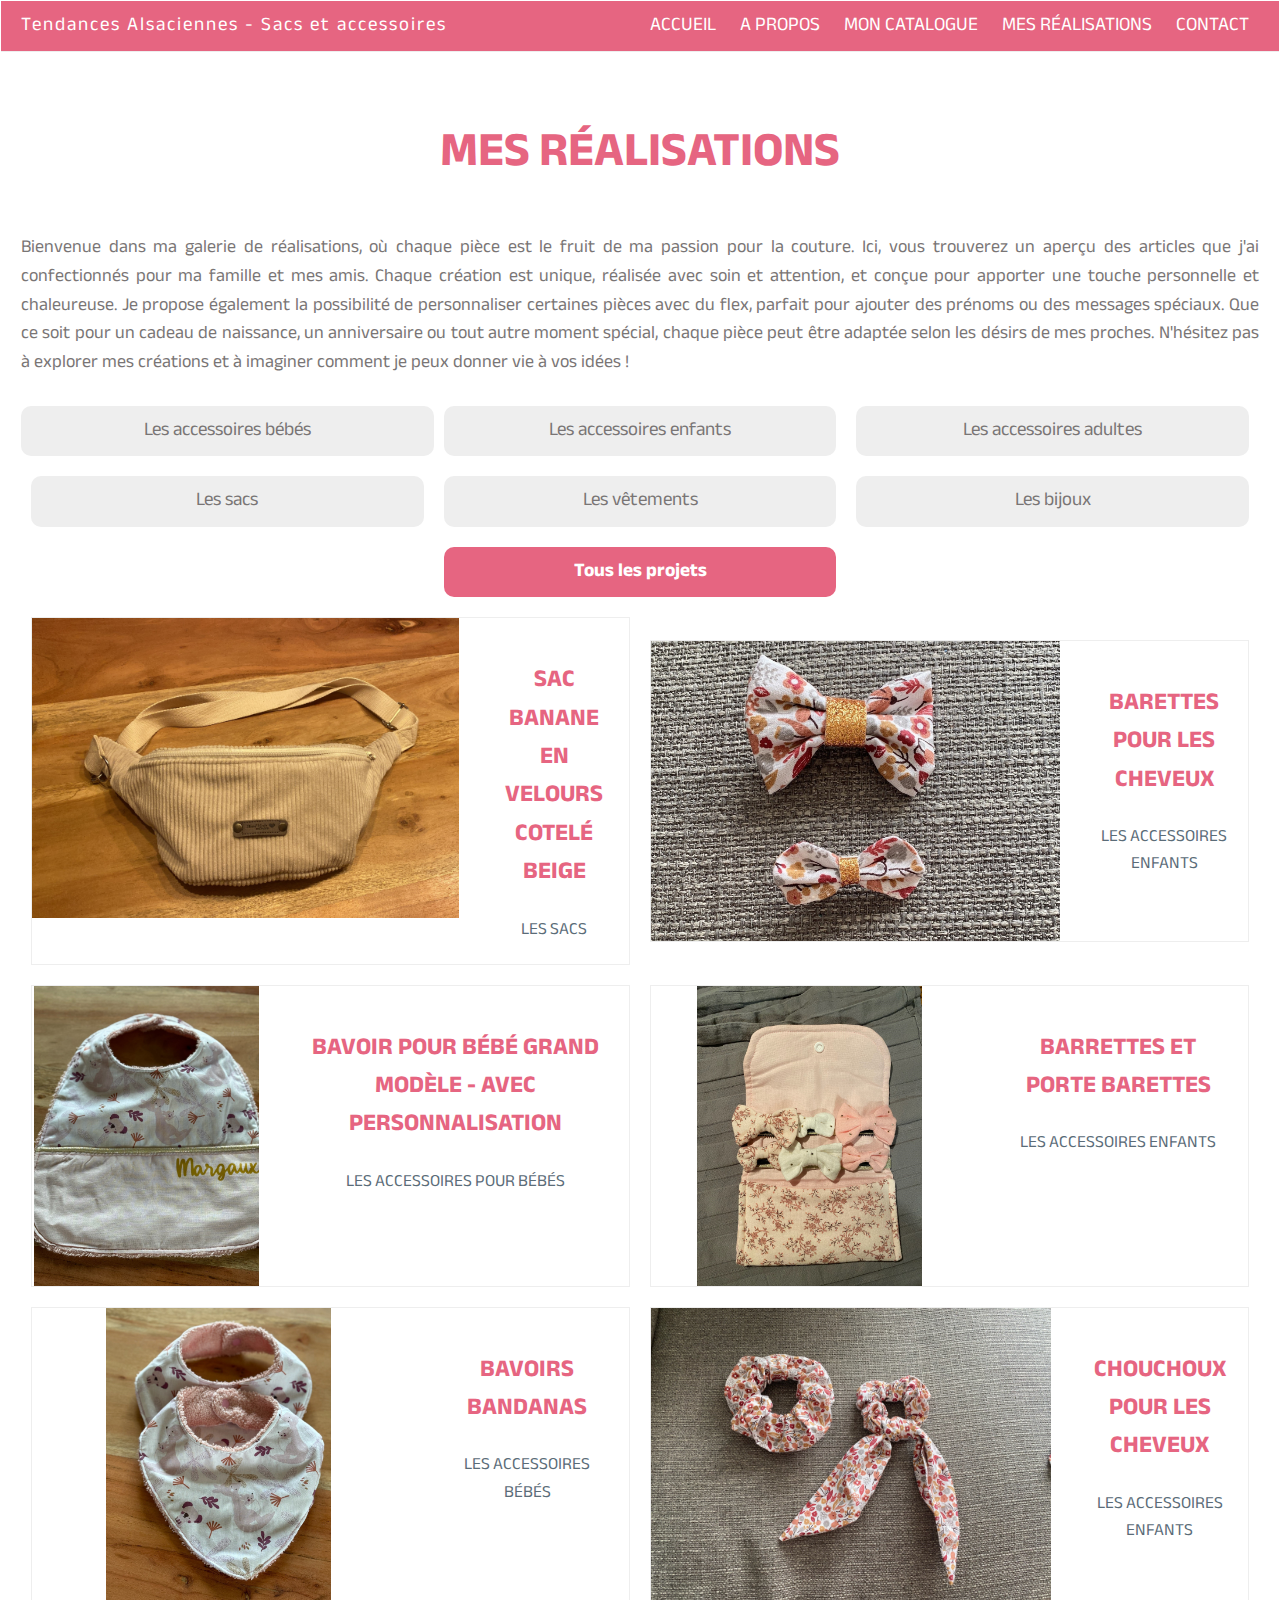
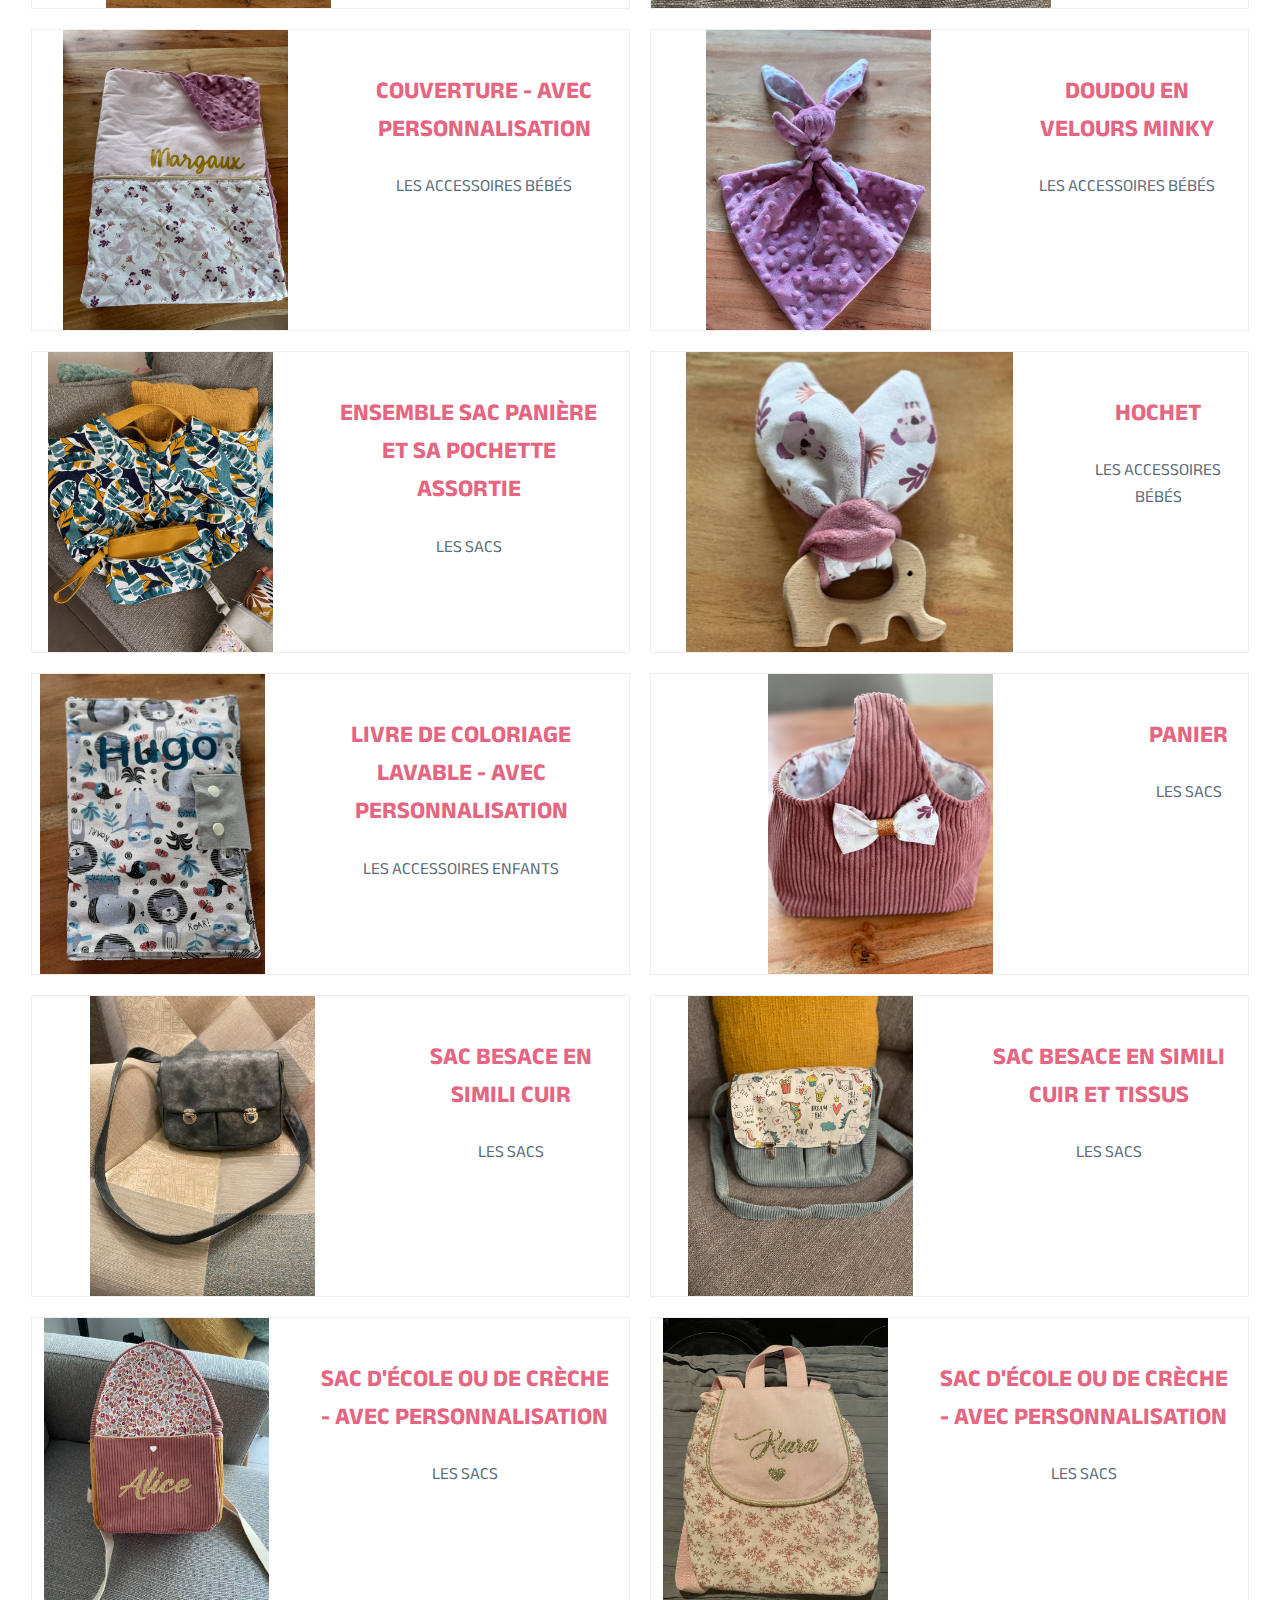
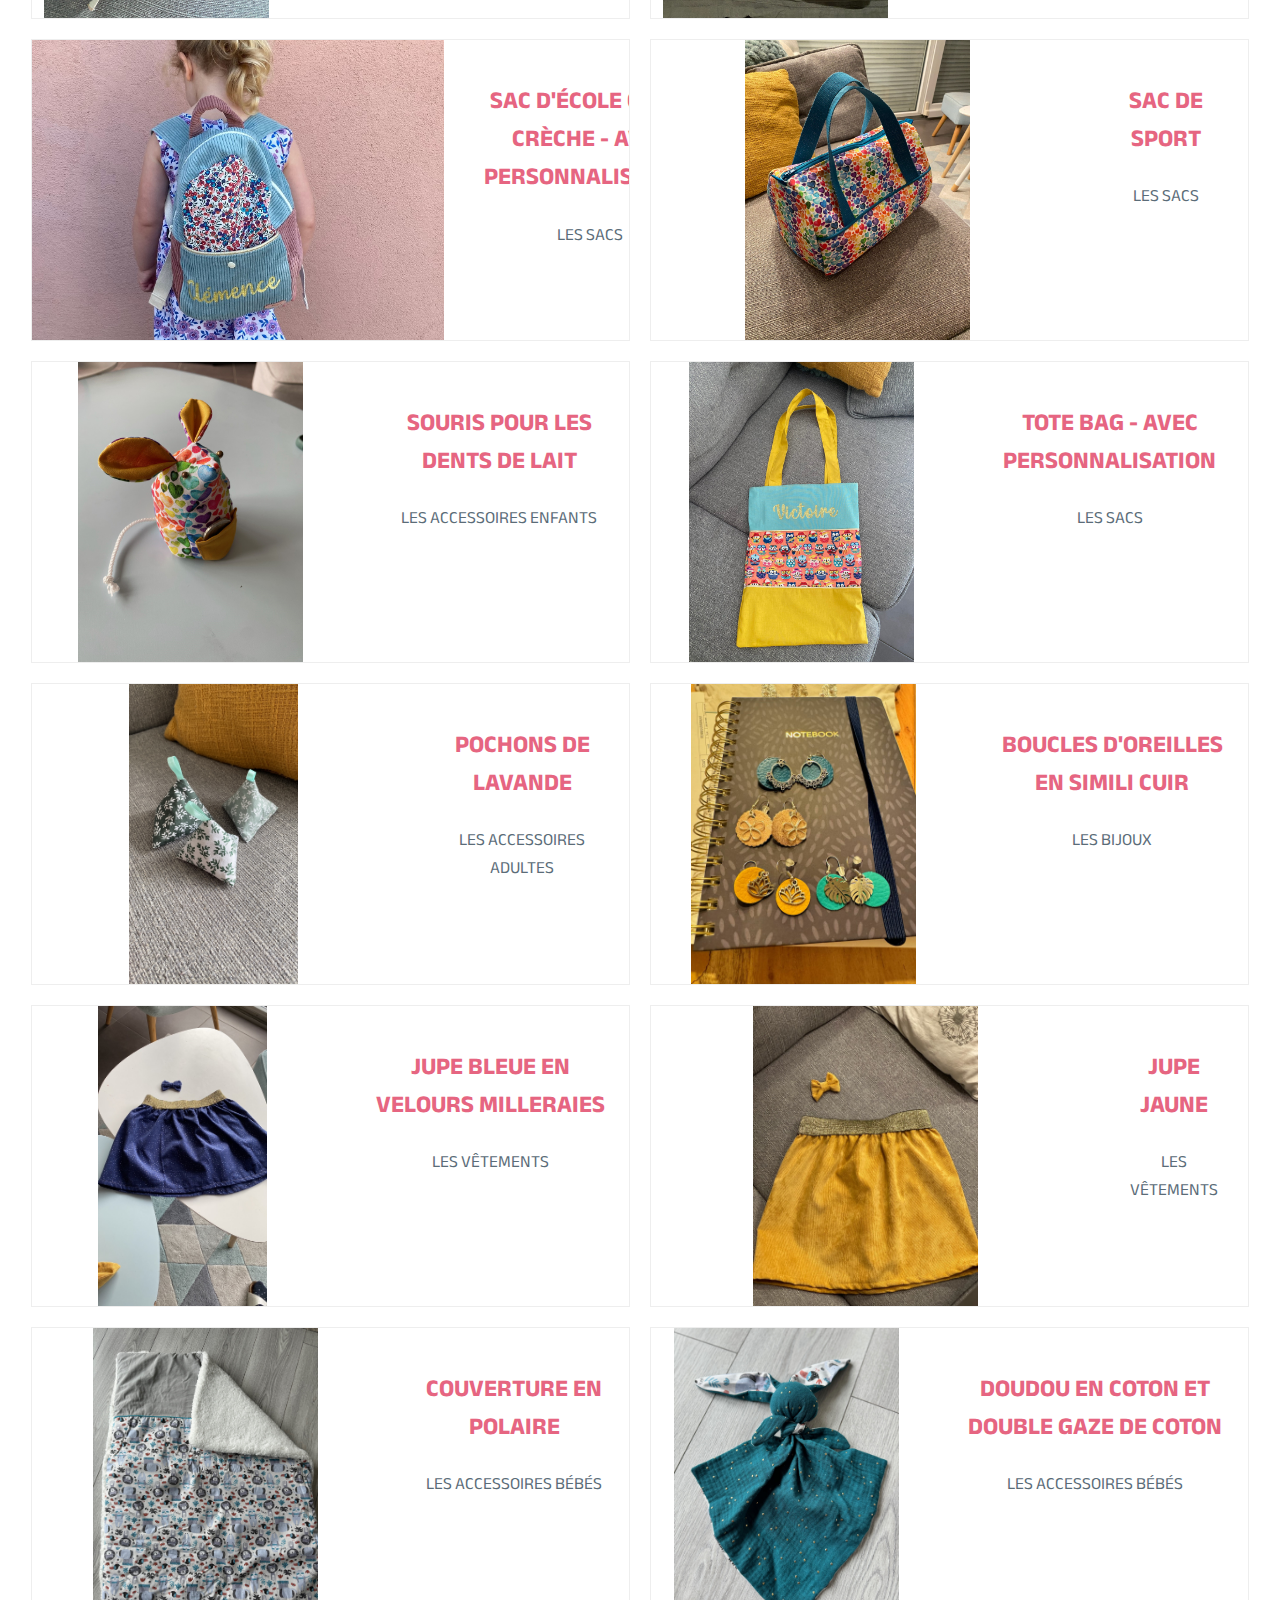
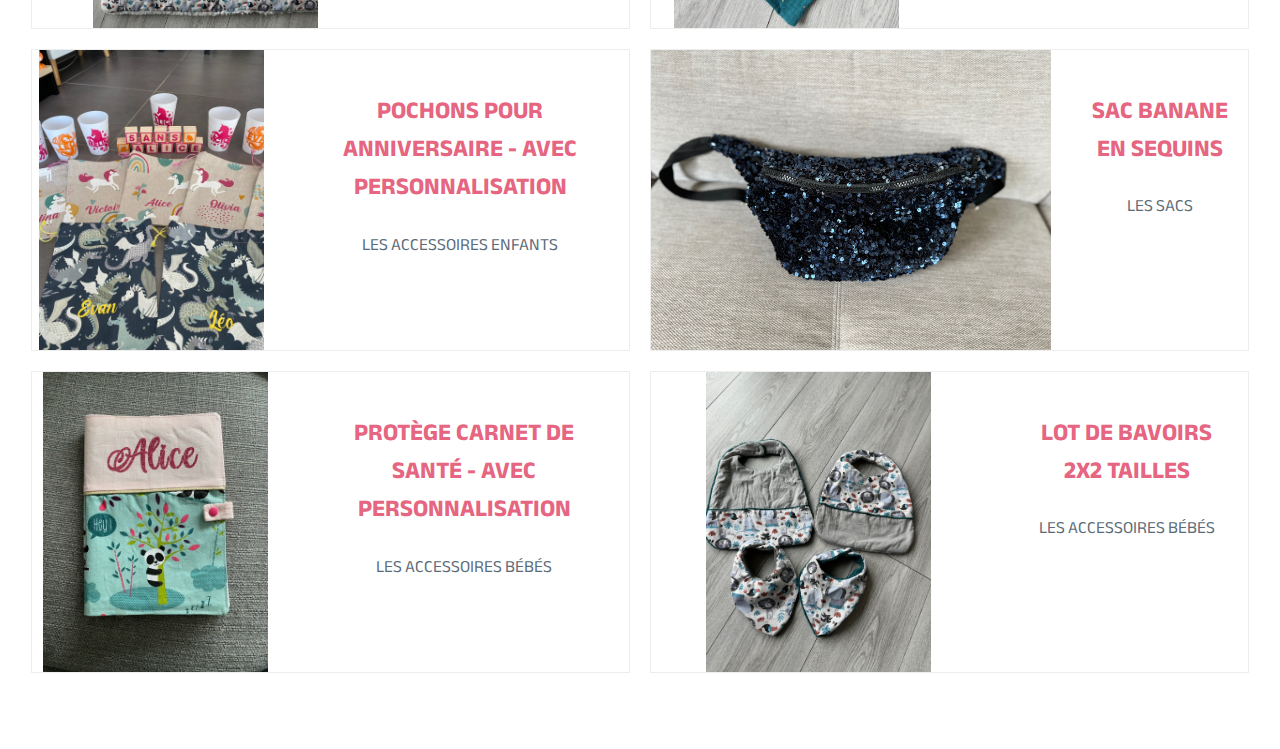
==== Couture/photos.html @ 1d319aa1 "Add files via upload" ====
<html lang="fr">
    <head>
        <meta charset="UTF-8">
        <meta name="viewport" content="width=device-width, initial-scale=1.0">
        <title>Plus de réalisations</title>
        <meta name="description" content="Tendances Alsaciennes - Mes réalisations">
        <link rel="shortcut icon" href="./img/favicon.ico?=1" type="image/x-icon">
        <link rel="preconnect" href="https://fonts.googleapis.com">
        <link rel="preconnect" href="https://fonts.gstatic.com" crossorigin>
        <link href="https://fonts.googleapis.com/css2?family=Anek+Gujarati:wght@100..800&display=swap" rel="stylesheet">
        <link rel="stylesheet" href="./css/style.css">
        <script src="./js/global.js" defer></script>
        
    </head>
    <body>
        <header class="header show-nav">
            <div class="container d-flex">
                <div class="logo">
                    Tendances Alsaciennes - Sacs et accessoires
                </div>
                <nav class="navbar">
                    <ul class="menu list-unstyled">
                        <li><a href="index.html">Accueil</a></li>
                        <li><a href="#about">A propos</a></li>
                        <li><a href="#catalogue">Mon catalogue</a></li>
                        <li><a href="photos.html" target="_blank">Mes réalisations</a></li>
                        <li><a href="#contact">Contact</a></li>
                    </ul>
                </nav>
                <div class="burger">
                    <button class="burger" aria-label="Menu"><span class="bar"></span></button>
                </div>
            </div>
        </header>        
        <section id="portfolio" class="porfolio">
            <div class="container">
                <div class="section_header">
                    <h2 class="section-title">Mes réalisations</h2>
                    <p> Bienvenue dans ma galerie de réalisations, où chaque pièce est le fruit de ma passion pour la couture. Ici, vous trouverez un aperçu des articles que j'ai confectionnés pour ma famille et mes amis. Chaque création est unique, réalisée avec soin et attention, et conçue pour apporter une touche personnelle et chaleureuse.
                        Je propose également la possibilité de personnaliser certaines pièces avec du flex, parfait pour ajouter des prénoms ou des messages spéciaux. Que ce soit pour un cadeau de naissance, un anniversaire ou tout autre moment spécial, chaque pièce peut être adaptée selon les désirs de mes proches.
                        N'hésitez pas à explorer mes créations et à imaginer comment je peux donner vie à vos idées !</p>
                </div>
                <ul class="grid portfolio-filters list-unstyled">
                    </li>
                        <a href="#" data-filter="bb">Les accessoires bébés</a>
                    </li>
                    <li class="grid_item">
                        <a href="#" data-filter="enf">Les accessoires enfants</a>
                    </li>
                    <li class="grid_item">
                        <a href="#" data-filter="ad">Les accessoires adultes</a>
                    </li>
                    <li class="grid_item">
                        <a href="#" data-filter="sac">Les sacs</a>
                    </li>
                    <li class="grid_item">
                        <a href="#" data-filter="vet">Les vêtements</a>
                    </li>
                    <li class="grid_item">
                        <a href="#" data-filter="bij">Les bijoux</a>
                    </li>
                    <li class="grid_item">
                        <a href="#" class="active" data-filter="all"><strong> Tous les projets</strong></a>
                </ul>
                <div class="grid">
                    <div class="grid_item">
                        <div class="card" data-category="sac">
                            <img src="/Couture/realisations/banane.JPG" alt="Sac banane" class="card_image">
                            <div class="card_inner">
                                <h3 class="card_title">Sac banane en velours cotelé beige</h3>
                                <p class="category">Les sacs </p>
                            </div>
                            <div class="card_overlay">  
                                <a href="#" class="card_link" data_id="modal-1">+</a>             
                            </div>
                        </div>
                        <div class="modal" id="modal-1">
                            <button class="modal_close">&times;</button>
                            <div class="modal_content">
                                <div class="container">
                                    <div class="grid">
                                        <div class="grid_item">
                                            <img src="https://picsum.photos/600/400?random=2" class="card_image"
                                            alt="Projet site de la ville de lyon" />
                                            <img src="https://picsum.photos/600/400?random=22" class="card_image"
                                            alt="Projet site de la ville de lyon" />
                                        </div>
                                        <div class="grid_item">
                                            <h4 class="modal_title h2">Titre de la modal ${id}</h4>
                                            <p>
                                                <svg width="15" height="15" aria-hidden="true" focusable="false" data-prefix="far"
                                                    data-icon="calendar" class="svg-inline--fa fa-calendar fa-w-14" role="img"
                                                    xmlns="http://www.w3.org/2000/svg" viewBox="0 0 448 512">
                                                    <path fill="currentColor"
                                                        d="M400 64h-48V12c0-6.6-5.4-12-12-12h-40c-6.6 0-12 5.4-12 12v52H160V12c0-6.6-5.4-12-12-12h-40c-6.6 0-12 5.4-12 12v52H48C21.5 64 0 85.5 0 112v352c0 26.5 21.5 48 48 48h352c26.5 0 48-21.5 48-48V112c0-26.5-21.5-48-48-48zm-6 400H54c-3.3 0-6-2.7-6-6V160h352v298c0 3.3-2.7 6-6 6z">
                                                    </path>
                                                </svg>
                                                <i>Année : 2019</i>
                                            </p>
                                            <p class="category">
                                                <svg width="15" height="15" aria-hidden="true" focusable="false" data-prefix="fas" data-icon="tag"
                                                class="svg-inline--fa fa-tag fa-w-16" role="img" xmlns="http://www.w3.org/2000/svg"
                                                viewBox="0 0 512 512">
                                                    <path fill="currentColor"
                                                    d="M0 252.118V48C0 21.49 21.49 0 48 0h204.118a48 48 0 0 1 33.941 14.059l211.882 211.882c18.745 18.745 18.745 49.137 0 67.882L293.823 497.941c-18.745 18.745-49.137 18.745-67.882 0L14.059 286.059A48 48 0 0 1 0 252.118zM112 64c-26.51 0-48 21.49-48 48s21.49 48 48 48 48-21.49 48-48-21.49-48-48-48z">
                                                    </path>
                                                </svg>
                                                Refonte graphique
                                            </p>
                                            <p>
                                            Lorem ipsum dolor sit amet consectetur adipisicing
                                            elit. Quaerat accusantium laborum aliquam enim. Vero
                                            voluptate, animi, sint vel mollitia ut odio, eius quis
                                            expedita quo at! Dignissimos ipsum odit dolores!
                                            </p>
                                                <h5 class="h3">Informations</h5>
                                            <p>
                                                Lorem ipsum dolor sit amet consectetur adipisicing
                                                elit. Quaerat accusantium laborum aliquam enim. Vero
                                                voluptate, animi, sint vel mollitia ut odio, eius quis
                                                expedita quo at! Dignissimos ipsum odit dolores!
                                            </p>
                                            <h5 class="h3">Technologies</h5>
                                            <ul>
                                                <li>HTML, CSS</li>
                                                <li>Javascript</li>
                                                <li>React</li>
                                                <li>Node.js</li>
                                                <li>Express.js</li>
                                                <li>MongoDB</li>
                                            </ul>
                                        </div>
                                    </div>
                                </div>
                            </div>
                        </div>
                    </div>
                    <div class="grid_item">
                        <div class="card" data-category="enf">
                            <img src="/Couture/realisations/barrette.JPG" alt="barettes pour les cheveux" class="card_image">
                            <div class="card_inner">
                                <h3 class="card_title">Barettes pour les cheveux</h3>
                                <p class="category">Les accessoires enfants</p>
                            </div>
                            <div class="card_overlay">
                                <a href="#" class="card_link" data_id="modal-2">+</a>
                            </div>
                        </div>
                        <div class="modal" id="modal-2">
                            <button class="modal_close">&times;</button>
                            <div class="modal_content">
                                <div class="container">
                                    <div class="grid">
                                        <div class="grid_item">
                                            <img src="https://picsum.photos/600/400?random=2" class="card_image"
                                            alt="Projet site de la ville de lyon" />
                                            <img src="https://picsum.photos/600/400?random=22" class="card_image"
                                            alt="Projet site de la ville de lyon" />
                                        </div>
                                        <div class="grid_item">
                                            <h4 class="modal_title h2">Titre de la modal ${id}</h4>
                                            <p>
                                                <svg width="15" height="15" aria-hidden="true" focusable="false" data-prefix="far"
                                                    data-icon="calendar" class="svg-inline--fa fa-calendar fa-w-14" role="img"
                                                    xmlns="http://www.w3.org/2000/svg" viewBox="0 0 448 512">
                                                    <path fill="currentColor"
                                                        d="M400 64h-48V12c0-6.6-5.4-12-12-12h-40c-6.6 0-12 5.4-12 12v52H160V12c0-6.6-5.4-12-12-12h-40c-6.6 0-12 5.4-12 12v52H48C21.5 64 0 85.5 0 112v352c0 26.5 21.5 48 48 48h352c26.5 0 48-21.5 48-48V112c0-26.5-21.5-48-48-48zm-6 400H54c-3.3 0-6-2.7-6-6V160h352v298c0 3.3-2.7 6-6 6z">
                                                    </path>
                                                </svg>
                                                <i>Année : 2019</i>
                                            </p>
                                            <p class="category">
                                                <svg width="15" height="15" aria-hidden="true" focusable="false" data-prefix="fas" data-icon="tag"
                                                class="svg-inline--fa fa-tag fa-w-16" role="img" xmlns="http://www.w3.org/2000/svg"
                                                viewBox="0 0 512 512">
                                                    <path fill="currentColor"
                                                    d="M0 252.118V48C0 21.49 21.49 0 48 0h204.118a48 48 0 0 1 33.941 14.059l211.882 211.882c18.745 18.745 18.745 49.137 0 67.882L293.823 497.941c-18.745 18.745-49.137 18.745-67.882 0L14.059 286.059A48 48 0 0 1 0 252.118zM112 64c-26.51 0-48 21.49-48 48s21.49 48 48 48 48-21.49 48-48-21.49-48-48-48z">
                                                    </path>
                                                </svg>
                                                Refonte graphique
                                            </p>
                                            <p>
                                            Lorem ipsum dolor sit amet consectetur adipisicing
                                            elit. Quaerat accusantium laborum aliquam enim. Vero
                                            voluptate, animi, sint vel mollitia ut odio, eius quis
                                            expedita quo at! Dignissimos ipsum odit dolores!
                                            </p>
                                                <h5 class="h3">Informations</h5>
                                            <p>
                                                Lorem ipsum dolor sit amet consectetur adipisicing
                                                elit. Quaerat accusantium laborum aliquam enim. Vero
                                                voluptate, animi, sint vel mollitia ut odio, eius quis
                                                expedita quo at! Dignissimos ipsum odit dolores!
                                            </p>
                                            <h5 class="h3">Technologies</h5>
                                            <ul>
                                                <li>HTML, CSS</li>
                                                <li>Javascript</li>
                                                <li>React</li>
                                                <li>Node.js</li>
                                                <li>Express.js</li>
                                                <li>MongoDB</li>
                                            </ul>
                                        </div>
                                    </div>
                                </div>
                            </div>
                        </div>
                    </div>
                    <div class="grid_item">
                        <div class="card" data-category="bb">
                            <img src="/Couture/realisations/Bavoir.jpg" alt="Bavoir grand modèle" class="card_image">
                            <div class="card_inner">
                                <h3 class="card_title">Bavoir pour bébé grand modèle - avec personnalisation</h3>
                                <p class="category">Les accessoires pour bébés</p>
                            </div>
                            <div class="card_overlay">
                                <a href="#" class="card_link">+</a>
                            </div>
                        </div>
                    </div>
                    <div class="grid_item">
                        <div class="card" data-category="enf">
                            <img src="/Couture/realisations/barettes et porte barettes.jpg" alt="barettes et porte barettes" class="card_image">
                            <div class="card_inner">
                                <h3 class="card_title">Barrettes et porte barettes</h3>
                                <p class="category">Les accessoires enfants</p>
                            </div>
                            <div class="card_overlay">
                                <a href="#" class="card_link">+</a>
                            </div>
                        </div>
                    </div>
                    <div class="grid_item">
                        <div class="card" data-category="bb">
                            <img src="/Couture/realisations/bavoir bandanas.jpg" alt="Bavoirs bandanas" class="card_image">
                            <div class="card_inner">
                                <h3 class="card_title">Bavoirs bandanas</h3>
                                <p class="category">Les accessoires bébés</p>
                            </div>
                            <div class="card_overlay">
                                <a href="#" class="card_link">+</a>
                            </div>
                        </div>
                    </div>
                    <div class="grid_item">
                        <div class="card" data-category="enf">
                            <img src="/Couture/realisations/chouchoux.jpg" alt="Chouchoux pour les cheveux" class="card_image">
                            <div class="card_inner">
                                <h3 class="card_title">Chouchoux pour les cheveux</h3>
                                <p class="category">Les accessoires enfants</p>
                            </div>
                            <div class="card_overlay">
                                <a href="#" class="card_link">+</a>
                            </div>
                        </div>
                    </div>
                    <div class="grid_item">
                        <div class="card" data-category="bb">
                            <img src="/Couture/realisations/couverture personnalisée.jpg" alt="Couverture personnalisée" class="card_image">
                            <div class="card_inner">
                                <h3 class="card_title">Couverture - avec personnalisation</h3>
                                <p class="category">Les accessoires bébés </p>
                            </div>
                            <div class="card_overlay">
                                <a href="#" class="card_link">+</a>
                            </div>
                        </div>
                    </div>
                    <div class="grid_item">
                        <div class="card" data-category="bb">
                            <img src="/Couture/realisations/doudou minky.jpg" alt="doudou minky" class="card_image">
                            <div class="card_inner">
                                <h3 class="card_title">Doudou en velours minky</h3>
                                <p class="category">Les accessoires bébés</p>
                            </div>
                            <div class="card_overlay">
                                <a href="#"class="card_link">+</a>
                            </div>
                        </div>
                    </div>
                    <div class="grid_item">
                        <div class="card" data-category="sac">
                            <img src="/Couture/realisations/ensemble sac panière et pochette.jpg" alt="ensemble sac panière et pochette" class="card_image">
                            <div class="card_inner">
                                <h3 class="card_title">Ensemble sac panière et sa pochette assortie</h3>
                                <p class="category">Les sacs</p>
                            </div>
                            <div class="card_overlay">
                                <a href="#" class="card_link">+</a>
                            </div>
                        </div>
                    </div>
                    <div class="grid_item">
                        <div class="card" data-category="bb">
                            <img src="/Couture/realisations/hochet.jpg" alt="hochet" class="card_image">
                            <div class="card_inner">
                                <h3 class="card_title">Hochet</h3>
                                <p class="category">Les accessoires bébés</p>
                            </div>
                            <div class="card_overlay">
                                <a href="#" class="card_link">+</a>
                            </div>
                        </div>
                    </div>
                    <div class="grid_item">
                        <div class="card" data-category="enf">
                            <img src="/Couture/realisations/livre coloriage.jpg" alt="Livre de coloriage lavable" class="card_image">
                            <div class="card_inner">
                                <h3 class="card_title">Livre de coloriage lavable - avec personnalisation</h3>
                                <p class="category">Les accessoires enfants </p>
                            </div>
                            <div class="card_overlay">
                                <a href="#" class="card_link">+</a>
                            </div>
                        </div>
                    </div>
                    <div class="grid_item">
                        <div class="card" data-category="sac">
                            <img src="/Couture/realisations/panier.jpg" alt="panier" class="card_image">
                            <div class="card_inner">
                                <h3 class="card_title">Panier</h3>
                                <p class="category">Les sacs</p>
                            </div>
                            <div class="card_overlay">
                                <a href="#" class="card_link">+</a>
                            </div>
                        </div>
                    </div>
                    <div class="grid_item">
                        <div class="card" data-category="sac">
                            <img src="/Couture/realisations/sac besace 2.jpg" alt="Sac besace" class="card_image">
                            <div class="card_inner">
                                <h3 class="card_title">Sac besace en simili cuir</h3>
                                <p class="category">Les sacs</p>
                            </div>
                            <div class="card_overlay">
                                <a href="#" class="card_link">+</a>
                            </div>
                        </div>
                    </div>
                    <div class="grid_item">
                        <div class="card" data-category="sac">
                            <img src="/Couture/realisations/sac besace.jpg" alt="Sac besace" class="card_image">
                            <div class="card_inner">
                                <h3 class="card_title">Sac besace en simili cuir et tissus</h3>
                                <p class="category">Les sacs</p>
                            </div>
                            <div class="card_overlay">
                                <a href="#" class="card_link">+</a>
                            </div>
                        </div>
                    </div>
                    <div class="grid_item">
                        <div class="card" data-category="sac">
                            <img src="/Couture/realisations/sac d'école 2.jpg" alt="Sac d'école ou de crèche" class="card_image">
                            <div class="card_inner">
                                <h3 class="card_title">Sac d'école ou de crèche  - avec personnalisation</h3>
                                <p class="category">Les sacs</p>
                            </div>
                            <div class="card_overlay">
                                <a href="#" class="card_link">+</a>
                            </div>
                        </div>
                    </div>
                    <div class="grid_item">
                        <div class="card" data-category="sac">
                            <img src="/Couture/realisations/sac d'école 3.jpg" alt="Sac d'école ou de crèche" class="card_image">
                            <div class="card_inner">
                                <h3 class="card_title">Sac d'école ou de crèche - avec personnalisation</h3>
                                <p class="category">Les sacs</p>
                            </div>
                            <div class="card_overlay">
                                <a href="#" class="card_link">+</a>
                            </div>
                        </div>
                    </div>
                    <div class="grid_item">
                        <div class="card" data-category="sac">
                            <img src="/Couture/realisations/sac d'école.jpg" alt="Sac d'école ou de crèche" class="card_image">
                            <div class="card_inner">
                                <h3 class="card_title">Sac d'école ou de crèche  - avec personnalisation</h3>
                                <p class="category">Les sacs</p>
                            </div>
                            <div class="card_overlay">
                                <a href="#"class="card_link">+</a>
                            </div>
                        </div>
                    </div>
                    <div class="grid_item">
                        <div class="card" data-category="sac">
                            <img src="/Couture/realisations/sac de sport.jpg" alt="Sac de sport" class="card_image">
                            <div class="card_inner">
                                <h3 class="card_title">Sac de sport</h3>
                                <p class="category">Les sacs</p>
                            </div>
                            <div class="card_overlay">
                                <a href="#" class="card_link">+</a>
                            </div>
                        </div>
                    </div>
                    <div class="grid_item">
                        <div class="card" data-category="enf">
                            <img src="/Couture/realisations/souris dent de lait.jpg" alt="Souris pour les dents de lait" class="card_image">
                            <div class="card_inner">
                                <h3 class="card_title">Souris pour les dents de lait</h3>
                                <p class="category">Les accessoires enfants</p>
                            </div>
                            <div class="card_overlay">
                                <a href="#" class="card_link">+</a>
                            </div>
                        </div>
                    </div>
                    <div class="grid_item">
                        <div class="card" data-category="sac">
                            <img src="/Couture/realisations/tote bag.jpg" alt="Tote bag" class="card_image">
                            <div class="card_inner">
                                <h3 class="card_title">Tote bag - avec personnalisation</h3>
                                <p class="category">Les sacs</p>
                            </div>
                            <div class="card_overlay">
                                <a href="#" class="card_link">+</a>
                            </div>
                        </div>
                    </div>
                    <div class="grid_item">
                        <div class="card" data-category="ad">
                            <img src="/Couture/realisations/5FC841A7-3C4C-4F72-9502-1A6CC936260A.JPG" alt="Pochons de lavande" class="card_image">
                            <div class="card_inner">
                                <h3 class="card_title">Pochons de lavande</h3>
                                <p class="category">Les accessoires adultes</p>
                            </div>
                            <div class="card_overlay">
                                <a href="#" class="card_link">+</a>
                            </div>
                        </div>
                    </div>
                    <div class="grid_item">
                        <div class="card" data-category="bij">
                            <img src="/Couture/realisations/boucles d'oreilles.jpg" alt="Boucles d'oreilles" class="card_image">
                            <div class="card_inner">
                                <h3 class="card_title">Boucles d'oreilles en simili cuir</h3>
                                <p class="category">Les bijoux</p>
                            </div>
                            <div class="card_overlay">
                                <a href="#" class="card_link">+</a>
                            </div>
                        </div>
                    </div>
                    <div class="grid_item">
                        <div class="card" data-category="vet">
                            <img src="/Couture/realisations/jupe bleue.JPG" alt="Jupe bleue" class="card_image">
                            <div class="card_inner">
                                <h3 class="card_title">Jupe bleue en velours milleraies</h3>
                                <p class="category">Les vêtements </p>
                            </div>
                            <div class="card_overlay">
                                <a href="#" class="card_link">+</a>
                            </div>
                        </div>
                    </div>
                    <div class="grid_item">
                        <div class="card" data-category="vet">
                            <img src="/Couture/realisations/jupe.jpg" alt="Jupe jaune" class="card_image">
                            <div class="card_inner">
                                <h3 class="card_title">Jupe jaune</h3>
                                <p class="category">Les vêtements</p>
                            </div>
                            <div class="card_overlay">
                                <a href="#" class="card_link">+</a>
                            </div>
                        </div>
                    </div>
                    <div class="grid_item">
                        <div class="card" data-category="bb">
                            <img src="/Couture/realisations/couverture polaire.jpg" alt="Couvertaire polaire" class="card_image">
                            <div class="card_inner">
                                <h3 class="card_title">Couverture en polaire</h3>
                                <p class="category">Les accessoires bébés</p>
                            </div>
                            <div class="card_overlay">
                                <a href="#" class="card_link">+</a>
                            </div>
                        </div>
                    </div>
                    <div class="grid_item">
                        <div class="card" data-category="bb">
                            <img src="/Couture/realisations/doudou coton.jpg" alt="doudou" class="card_image">
                            <div class="card_inner">
                                <h3 class="card_title">Doudou en coton et double gaze de coton</h3>
                                <p class="category">Les accessoires bébés</p>
                            </div>
                            <div class="card_overlay">
                                <a href="#" class="card_link">+</a>
                            </div>
                        </div>
                    </div>
                    <div class="grid_item">
                        <div class="card" data-category="enf">
                            <img src="/Couture/realisations/pochons.jpg" alt="Pochons pour anniversaire" class="card_image">
                            <div class="card_inner">
                                <h3 class="card_title">Pochons pour anniversaire  - avec personnalisation</h3>
                                <p class="category">Les accessoires enfants</p>
                            </div>
                            <div class="card_overlay">
                                <a href="#" class="card_link">+</a>
                            </div>
                        </div>
                    </div>
                    <div class="grid_item">
                        <div class="card" data-category="sac">
                            <img src="/Couture/realisations/Sac banane sequins.jpg" alt="Sac banane en sequins" class="card_image">
                            <div class="card_inner">
                                <h3 class="card_title">Sac banane en sequins</h3>
                                <p class="category">Les sacs</p>
                            </div>
                            <div class="card_overlay">
                                <a href="#" class="card_link">+</a>
                            </div>
                        </div>
                    </div>
                    <div class="grid_item">
                        <div class="card" data-category="bb">
                            <img src="/Couture/realisations/protège carnet de santé.jpg" alt="Protège carnet de santé" class="card_image">
                            <div class="card_inner">
                                <h3 class="card_title">Protège carnet de santé - avec personnalisation</h3>
                                <p class="category">Les accessoires bébés</p>
                            </div>
                            <div class="card_overlay">
                                <a href="#"class="card_link">+</a>
                            </div>
                        </div>
                    </div>
                    <div class="grid_item">
                        <div class="card" data-category="bb">
                            <img src="/Couture/realisations/Bavoirs.jpg" alt="Bavoirs" class="card_image">
                            <div class="card_inner">
                                <h3 class="card_title">Lot de bavoirs 2x2 tailles</h3>
                                <p class="category">Les accessoires bébés</p>
                            </div>
                            <div class="card_overlay">
                                <a href="#" class="card_link">+</a>
                            </div>
                        </div>
                    </div>
                </div>
                <button id="backToTop" class="back-to-top" style="display: none;">↑</button>
            </div>
        </section>
    </body>
</html>
---- Couture/css/style.css ----
/*Base*/

* {
    box-sizing: border-box;
}

html {
    font-size: 62.5%;
}
    
body  {
    font-family: "Anek Gujarati", sans-serif;
    font-size: 1.9rem;
    line-height: 1.6;
    color: #797575;
    margin: 1px;
}

h1, h2, h3, h4, h5, h6 {
    color:#e66581;
    font-family: "Anek Gujarati", sans-serif;
    min-height: 1;
}

h1, .h1 {
    font-size: 3.1rem;
}

h2, .h2 {
    font-size: 2.8rem;
    text-transform: uppercase;
}

h3, .h3 {
    font-size: 2.4rem;
}

a {
    color: #797575;
    text-decoration: none;
}

p {
    text-align: justify;
    font-size: 1.8rem;
}

img {
    max-width: 100%;
    height: auto;

}

ul {
    padding-left: 2rem;
    align-items: center;
}

.list-unstyled {
    list-style: none;
    margin: 0;
    padding: 0;
}

.category {
    margin: 0;
    font-size: 1.7rem;
    text-transform:uppercase ;
    color: #5b6c78 ;
    text-align: center;
     }   

.container {
    padding:1rem 2rem;
    align-items: center;
}

.d-flex {
    display: flex;
    align-items: center;
    justify-content: space-between;
}

.grid {
    display: flex;
    flex-wrap: wrap;
    align-items: center;
    justify-items: center;
    justify-content: space-around;
}

.grid_item {
    flex-grow: 1;
    flex-shrink:0 ;
    width: 100%;
    padding: 1rem;
}

@media screen and (min-width: 750px) {
    .container {
        max-width: 1200%;
        margin:0 auto;
    }
    .grid_item {
        max-width: 50%;
    }
}

/*Section barre de navigation*/

section {
    padding: 5.5rem 0;
}

.section-title {
    margin-top: 0;
    font-size: 3.8rem;
}

.section_header { 
    position: relative;
    text-align: center;
}

@media screen and (min-width: 750px) {
    .section-title {
    margin-top: 0;
    font-size: 4.8rem;
    }
}

.header {
background: #e66581;
border-bottom: 1px solid #eee;
position: sticky;
top:0;
align-items: center;
padding:auto;
margin: auto;
z-index: 10;
}

.header .logo {
font-family: "Anek Gujarati", sans-serif;
color: white;
font-size: 1.9rem;
letter-spacing: 2px;
}

.header li {
    color: #b07205;
    display:inline-block;
    align-items: center;
    padding:0 1rem; 
    text-transform: uppercase;
}

.header a {
    color: white;
}

.header a:hover {
    color: #ffdabf;
}



.burger {
    color: #b07205;
    background: none;
    border: none;
    width: 35px;
    height: 35px;
    cursor: pointer;
    position: relative;
    margin-left: 1rem;
    align-items: center;
}

.menu {
    display: block;
}

.burger .bar {
    display: block;
    width: 22px;
    height: 3px;
    background-color: white;
}

.burger .bar:before, .burger .bar:after {
    display: block;
    content:"";
    width: 22px;
    height: 3px;
    background-color: white;
    position: absolute;
}

.burger .bar:before {
transform: translateY(-8px);
}

.burger .bar:after {
transform: translateY(8px);
}

@media screen and (max-width:749px) {
    nav {
      display: flex;
      justify-content: center;
      align-items:center;
      flex-direction: column;
      position: fixed;
      top:55px;
      left:110%;
      width: 0;
      overflow: hidden;
      opacity: 0;
      height: calc(100vh - 55px);
      background: #e66581;  
      transition: all .4s ease-out;  
    }

    nav .menu li {
      display: flex;
      justify-content: center;
    }
    nav .menu a {
      display: block;
      font-size: 2rem;
      padding:2rem;
      transition: all .4s;
    }
    .show-nav nav {
      opacity: 1;
      width: 100%;
      left:0;
      z-index: 2;
    }
    .show-nav nav li a:hover {
      transform: scale(1.1);
      text-decoration: none;
    }
    .show-nav .burger .bar {
      width:0;
    }

    .burger .bar::before,
    .burger .bar::after  {
      transition: all .2s ease-out;
    }
    .show-nav .burger .bar::before {
      transform:rotate(-45deg);
    }
    .show-nav .burger .bar::after {
      transform:rotate(45deg);
    }
  }



@media screen and (min-width: 750px) {
    .navbar {
        display: flex ;
    }
    .burger {
        display: none;
}
}



/*Section accueil*/

.hero {
    background: #ffdabf;
    color: white;
    padding: 1rem 0 0 ;
    font-weight: 700;
}

.hero_item{
    display: flex;
    justify-content: center;
    flex-direction: column;
    align-items: center;
    text-align: center;
}

.hero_item span {
    text-transform: uppercase;
    font-size: 35px;
    text-align: center;
}

.hero_item.left {
    animation-duration: 1.5s;
    animation-name: slideInleft;
}

.hero_item.right {
    font-size: 30px;
    animation-duration: 1.5s;
    animation-name: slideInright;
}

.hero_item.right p {
    font-size: 3rem;
    text-align: center;
}

@media screen and (max-width: 749px) {
    .hero_item.left {
        order: 2;
    }
    
    .hero_item.middle {
        order: 1;
    }

    .hero_item.right {
        order: 3;
    }
}

@media screen and (min-width: 750px) {
    .hero_item {
        flex:1 0 33.3333%;
    }

    .hero_item {
        align-items: flex-start;
    }

    .hero .title {
        font-size: 5rem;
    }

    .hero_item middle {
        max-width: 500px;
        border-radius: 33,3333%;
    }
}

/*Section a propos*/

.about.section-title {
    margin-top: 2.8rem;     
}

.hero_avatar {
    display: flex;
    align-items: center;
    justify-content: center;
}
    
@media screen and (min-width: 750px) {
    .about img {
        padding-right: 3rem;
    }
}

.about h3 {
    display: flex;
    text-align: center;
}

/*Section Mon catalague*/

.catalogue_global {
    background: #efedee;
}

.catalogue {
align-items: center;
}

.catalogue_icon {
    display: flex;
    align-items: center;
    justify-content: center ;
    width: 90px;   
    height: 90px;
    border: 3px solid #e66581;
    border-radius: 50%;
}

.catalogue_icon svg {
    height: 45px;
}

.catalogue_content {
    flex:1;;
}

.catalogue h3 {
    margin-bottom:0;
    color: #e66581;
}

.catalogue_content ul {
    list-style-type:none;
}

@media screen and (max-width: 749px) {
    .catalogue {
    text-align: center;
}
    .catalogue_icon {
    margin:0 auto;
}
}

@media screen and (min-width: 750px) {
    .catalogue {
        display: flex;
        align-items: center;
    }
    .catalogue_icon {
        margin-right: 2rem;        
    }
}

/*Section Mes réalisations*/

.portfolio {
    background: #efedee;
}

.portfolio .grid_item {
    max-width: 50%;
    margin-bottom: 0;
    opacity: 1;
    transition: all 3s ease;
}

.portfolio .grid_item.hide {
    opacity:0;
    max-width: 0;
    padding: 0;
    overflow: hidden;
    transition: all .4s ease;
  }

.portfolio-filters .grid_item {
    max-width: 50%;
    margin-bottom: 0;
}

.portfolio-filters {
    display:flex;
    justify-content: space-between;
 
}

.portfolio-filters a {
    color:#797575;
    background: #eee;
    display: flex;
    flex:1;
    justify-content: center;
    padding: 1rem ;
    border-radius: 10px;
    
}

.portfolio-filters .grid_item:last-child {
    margin-left: auto; /* Pousse le dernier élément à droite */
    margin-right: auto; /* Centre le dernier élément */
    text-align: center; /* Centre le texte à l'intérieur */
}

.portfolio-filters a.active {
    color: white;
    background:#e66581;
}

.modal {
    visibility: hidden;
    opacity: 0;
    position: fixed;
    z-index: 4;
    transform: scale(0);
    overflow: auto;
    background-color: rgba(0, 0, 0, 0.4);
    transition: all 0.5s;
  }
  
.show.modal {
    transform: scale(1);
    width: 100%;
    height: 100%;
    top:0;
    left:0;
    opacity: 1;
    visibility:visible;
}

.modal_content {
    background-color: #fefefe;
    height: 100vh;
    padding: 5rem 1rem;
    overflow: auto;
    text-align: left;
}

.modal img {
    margin-bottom: 2rem;
}

.modal_title {
    margin: 0 0 2rem;
}

.modal_close {
    position: absolute;
    right: 5rem;
    top: 5rem;
    background: none;
    border: 1px solid #eee;
    width: 45px;
    height: 45px;
    border-radius: 50%;
    font-size: 3.1rem;
    color:#e66581;
    cursor: pointer;
}

.modal .grid_item {
    max-width: 100%;
    margin-bottom: 0;
    opacity: 1;
    transition: all 1s ease;
}  

@media screen and (min-width: 750px) {
    .modal .grid_item {
    max-width: 50%;
    }
    .modal_content {
    padding: 3rem;
    }
}

@media screen and (max-width:749px) {
    .portfolio a {
    font-size: 1.4rem;
    }
}

@media screen and (min-width:750px) {
    .portfolio .grid_item {
    max-width: 33.3333%;   
    }  
    .portfolio-filters .grid_item {
    max-width: 25%;
    }
}

.card {
    background: white;
    text-transform: uppercase;
    position: relative;
    box-shadow: (0, 0, 0, 0.1);
    border: 1px solid #eee;
    display: flex; /* ou grid pour une mise en page différente */
    gap: 20px; /* Espace entre les images */
    overflow: hidden;
}    

.card_image {
    width: 500px; 
    height: 300px;
    object-fit:contain;
}

.card_inner {
    padding: 2rem;
    justify-content: center;
    align-items: center;
    text-align: center;
}    
    
.card_tittle {
    margin: 0 0 1rem;
    font-size: 1.8rem;
}    

.card_overlay {
    background:#ffdabf;
    position: absolute;
    top: 0;
    z-index: 0;
    width: 100%;
    height: 100%;
    top:110%;
    transition: all .3s;
}

.card:hover .card_overlay{
    top:0;
}

.card_overlay a {
    font-size: 4.5rem;
    color: #FFF;
    flex: 1;
    display: flex;
    align-items: center;
    justify-content: center;
    height: 100%;
}

@media screen and (max-width: 749px) {
    .portfolio {
        font-size: 1.4rem;
    }
}

@media screen and (min-width: 750px) {
    .portfolio .grid_item {
        max-width: 33.33333%;
        margin-bottom: 0;
    }
    .portfolio-filters .grid_item {
        max-width: 33.3333%;
    }
}

/*Section contact*/

#contact {
    background: #efedee;
}

.form {
    max-width: 600px;
    margin:0 auto 0 auto;
}

.form input, .form textarea {
    display: block;
    width: 100%;
    padding: 1rem;
    margin-bottom: 2rem;
    font-family: "Anek Gujarati", sans-serif;
    font-size: 15px;
}

.form textarea {
    min-height: 200px;
    font-family: "Anek Gujarati", sans-serif;
    font-size: 15px;
}

.form .btn {
border: none;
background: #efb6c2;
color: white;
width: auto;
min-width: 160px;
font-size: 2rem;
text-transform: uppercase;
}

.form .btn:hover {
    cursor:pointer;
    background: #e66581;
}

/* Footer */

footer {
    flex-direction:column;
    align-items: center;
    justify-content: center;
    background: #e66581;
    color: #EEE;
    text-align: center;
    font-size: 1.4rem;
}
  
footer p {
    color:white;
    margin: 0;
    align-items: center;
    justify-content: center;
}
  
footer .grid {
    align-items: center;
}

footer .socials {
    display: flex;
    justify-content: center;
    text-align: center;
}

footer .socials li {
    padding:0 1.5rem;
}

footer .socials a {
    color:white;
    border-radius: 50%;
    width: 50px;    
    height: 50px;
    display: flex;
    justify-content: center;
    align-items: center;
    transition: background 0.3s ease, color 0.3s ease;
}

footer .socials a:hover {
    background: #ffdabf ;
    color: #fff;
}

footer .socials .icon {
    height:auto;
}

@media screen and (min-width:750px) {
    footer {
      text-align: left;
    }
    footer .grid_item {
      max-width: 50%;
    }
}

/*Section animations*/

@keyframes slideInleft {
    from {
        transform: translateX(-110%);
    }
    to {
        transform: translateX(0);
    }
}
    
@keyframes slideInright {
    from {
    transform: translateX(110%);
    }
    to {
    transform: translateX(0);
    }
}

/*Fleche BackToTop*/

.back-to-top {
    position: fixed;
    bottom: 20px;
    right: 20px;
    background-color: #efb6c2; /* Couleur de fond */
    color: white; /* Couleur de la flèche */
    border: none; /* Pas de bordure */
    border-radius: 50%; /* Cercle parfait */
    width: 50px; /* Largeur du cercle */
    height: 50px; /* Hauteur du cercle */
    display: flex; /* Utiliser flex pour centrer */
    align-items: center; /* Centrer verticalement */
    justify-content: center; /* Centrer horizontalement */
    cursor: pointer; /* Curseur en forme de main */
    font-size: 20px; /* Taille de la flèche */
    z-index: 1000;
    transition: background-color 0.3s; /* Transition douce pour la couleur */
}

.back-to-top:hover {
    background-color: #e66581; /* Couleur au survol */
}

/*Carousel*/

.carousel {
    position: relative;
    max-width: 400px; /* Largeur maximale */
    margin: auto; /* Centrer */
    overflow: hidden; /* Cacher les débordements */
}

.carousel-inner {
    display: flex; /* Disposer les images en ligne */
    transition: transform 0.5s ease; /* Transition pour le défilement */
}

.carousel-item {
    min-width: 100%; /* Chaque image prend toute la largeur */
}

.carousel img {
    width: 100%; /* Images responsive */
    display: block; /* Éviter les espaces en bas */
}

.carousel-control {
    position: absolute;
    top: 50%; /* Centrer verticalement */
    transform: translateY(-50%); /* Ajuster le positionnement */
    background-color: rgba(255, 255, 255, 0.7); /* Fond semi-transparent */
    border: none; /* Pas de bordure */
    cursor: pointer; /* Curseur en forme de main */
    font-size: 30px; /* Taille de la flèche */
    padding: 10px; /* Espacement interne */
}

.prev {
    left: 10px; /* Positionner à gauche */
}

.next {
    right: 10px; /* Positionner à droite */
}
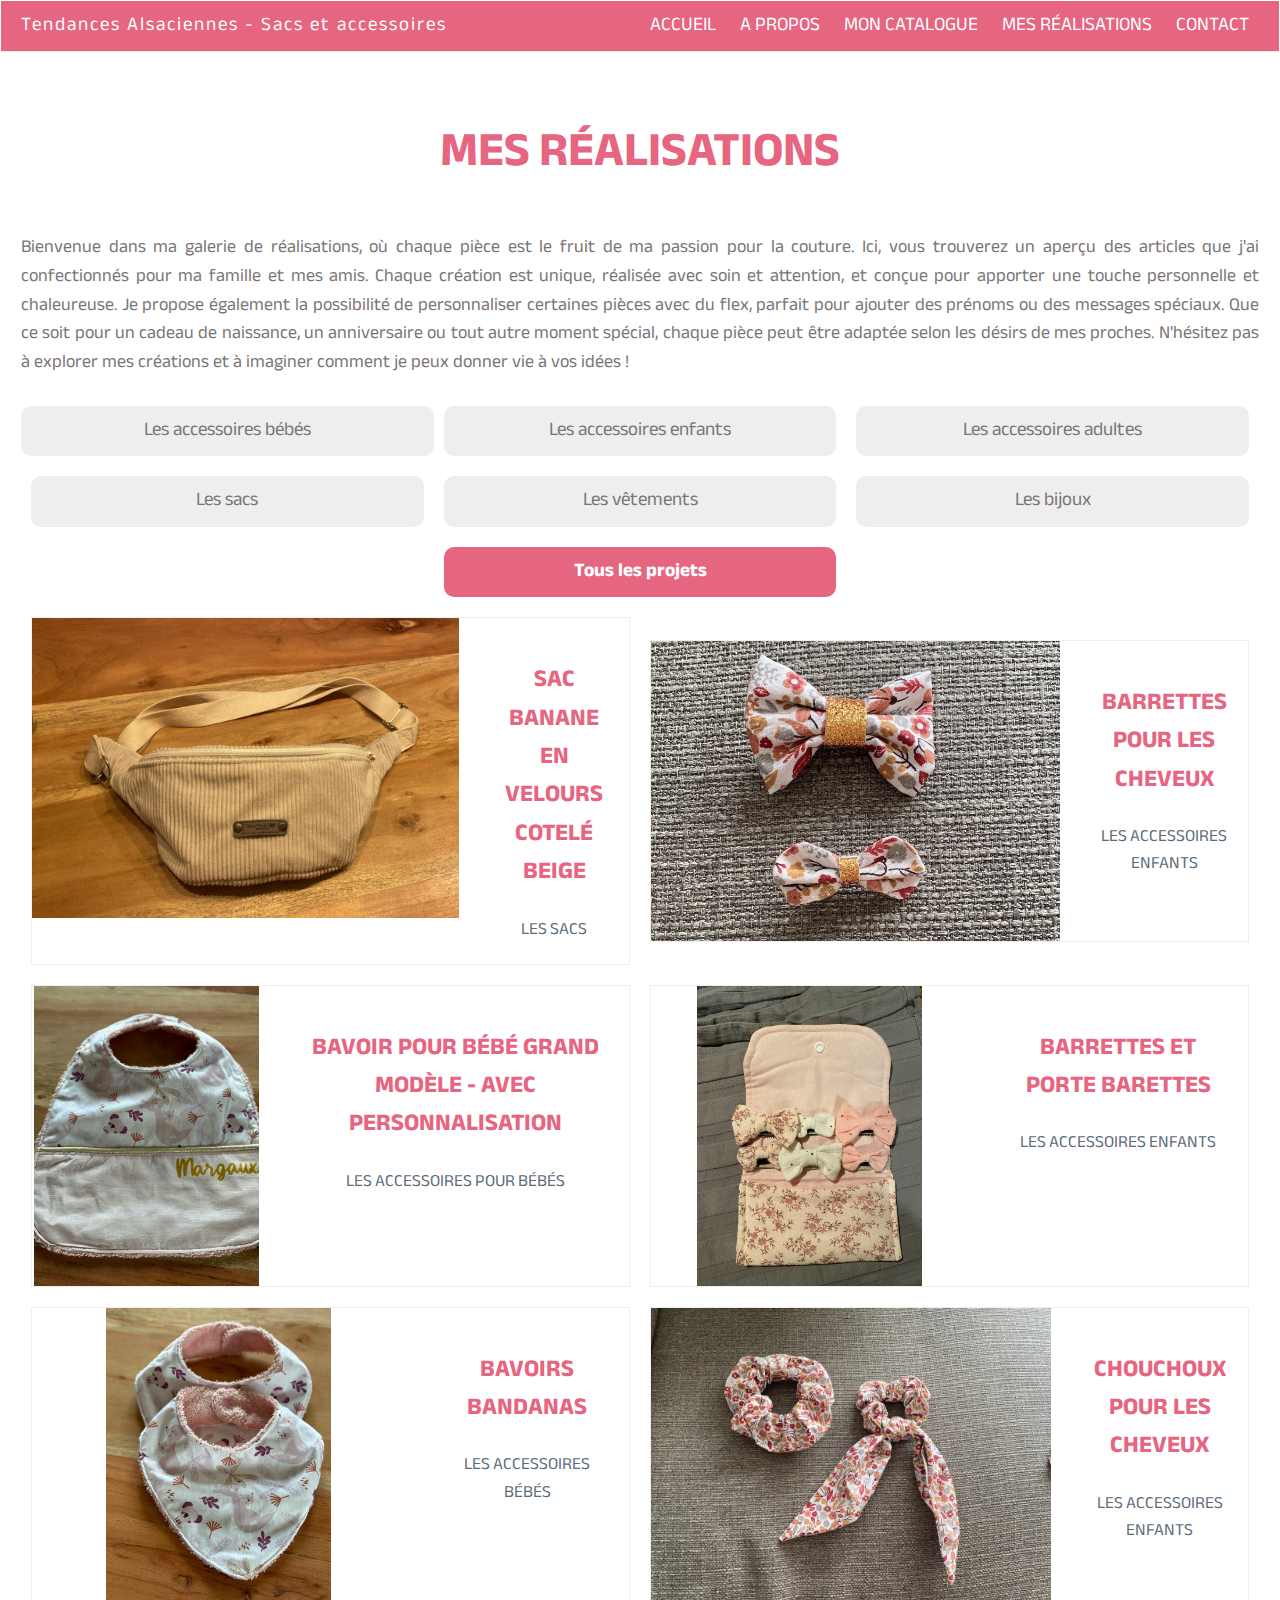
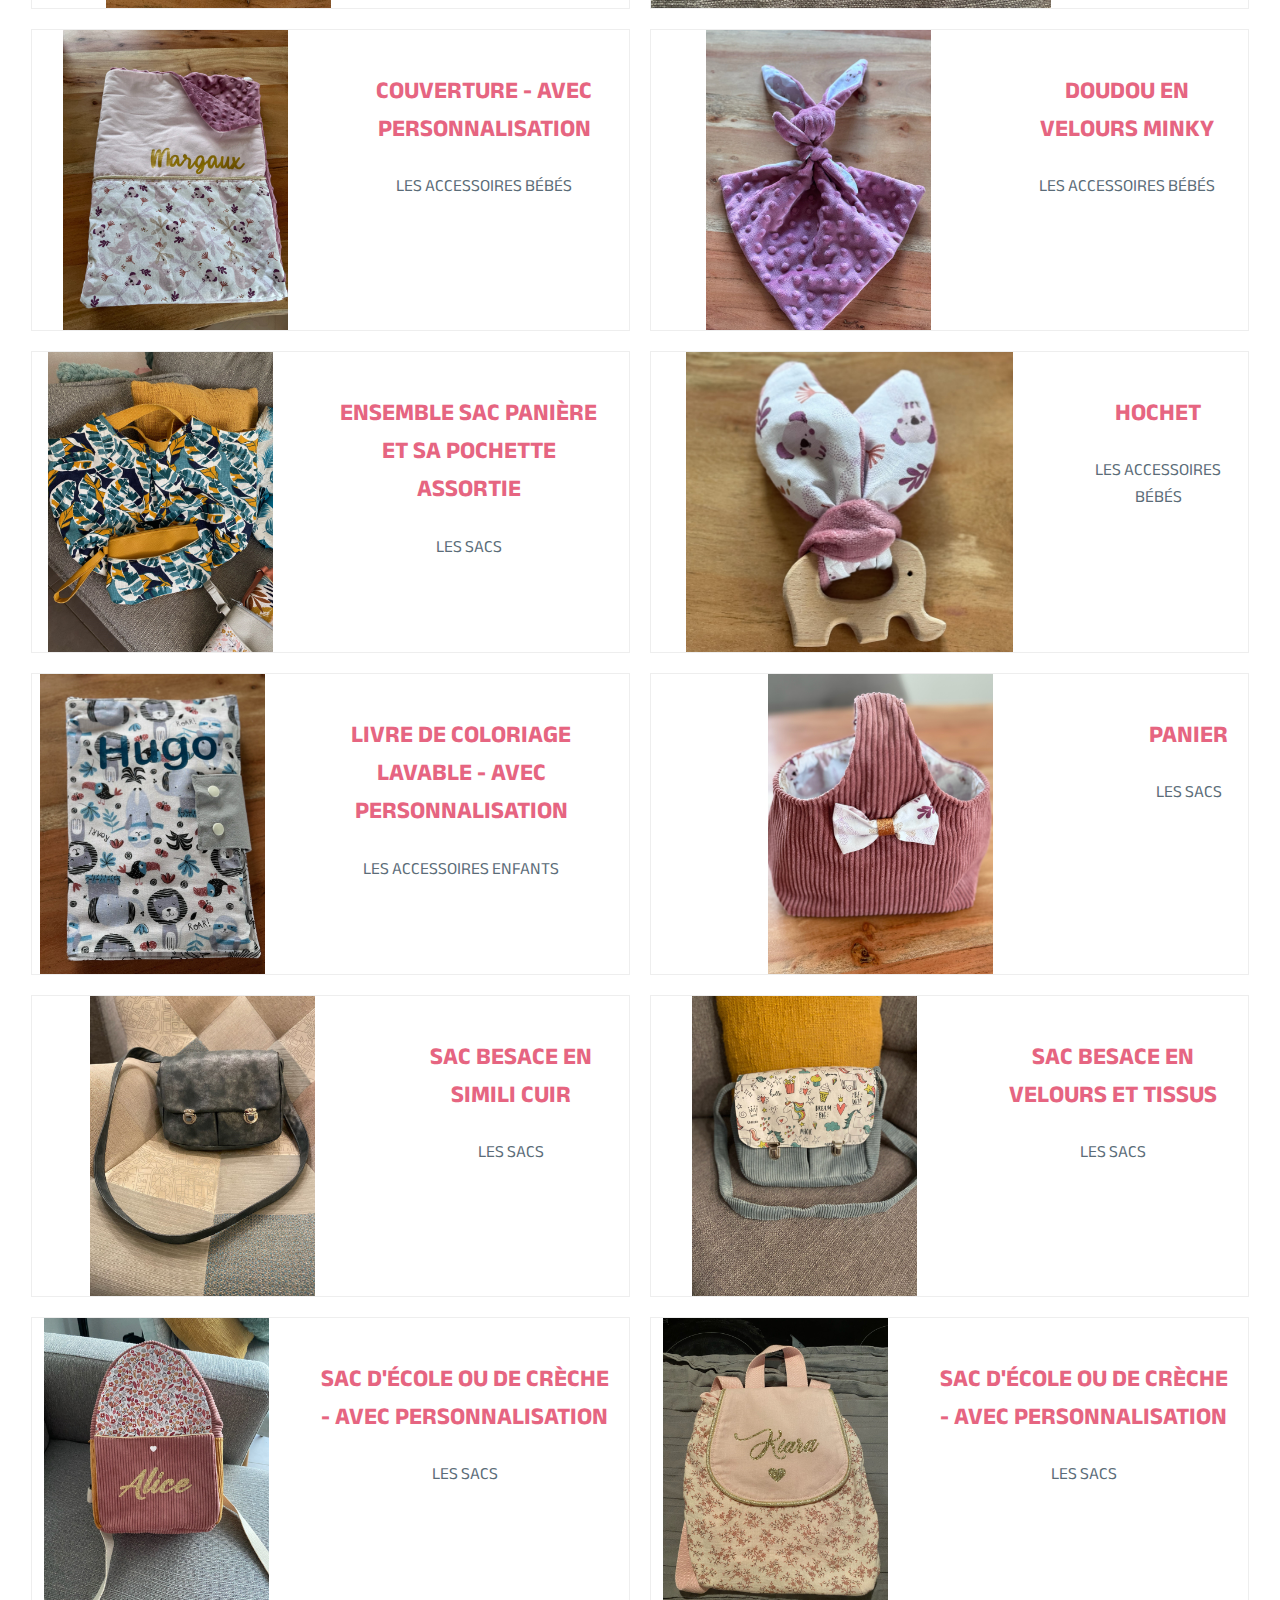
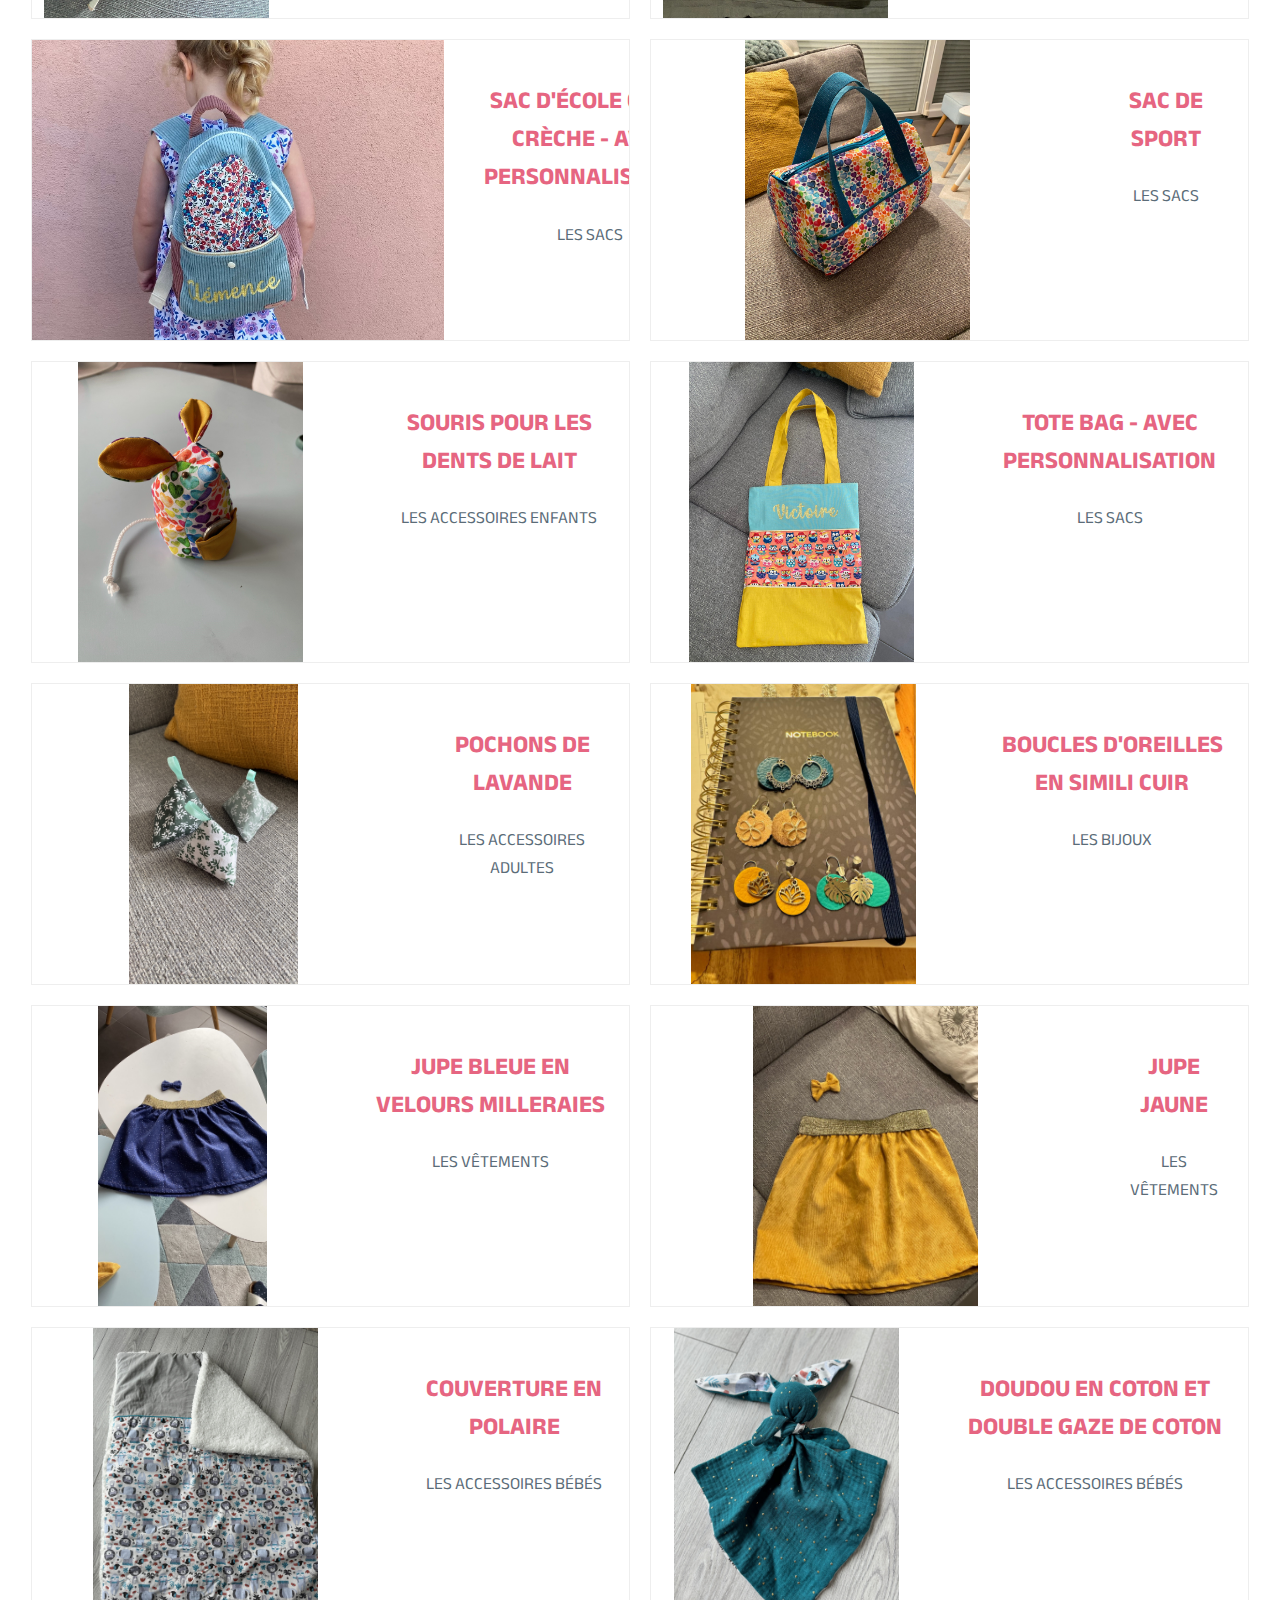
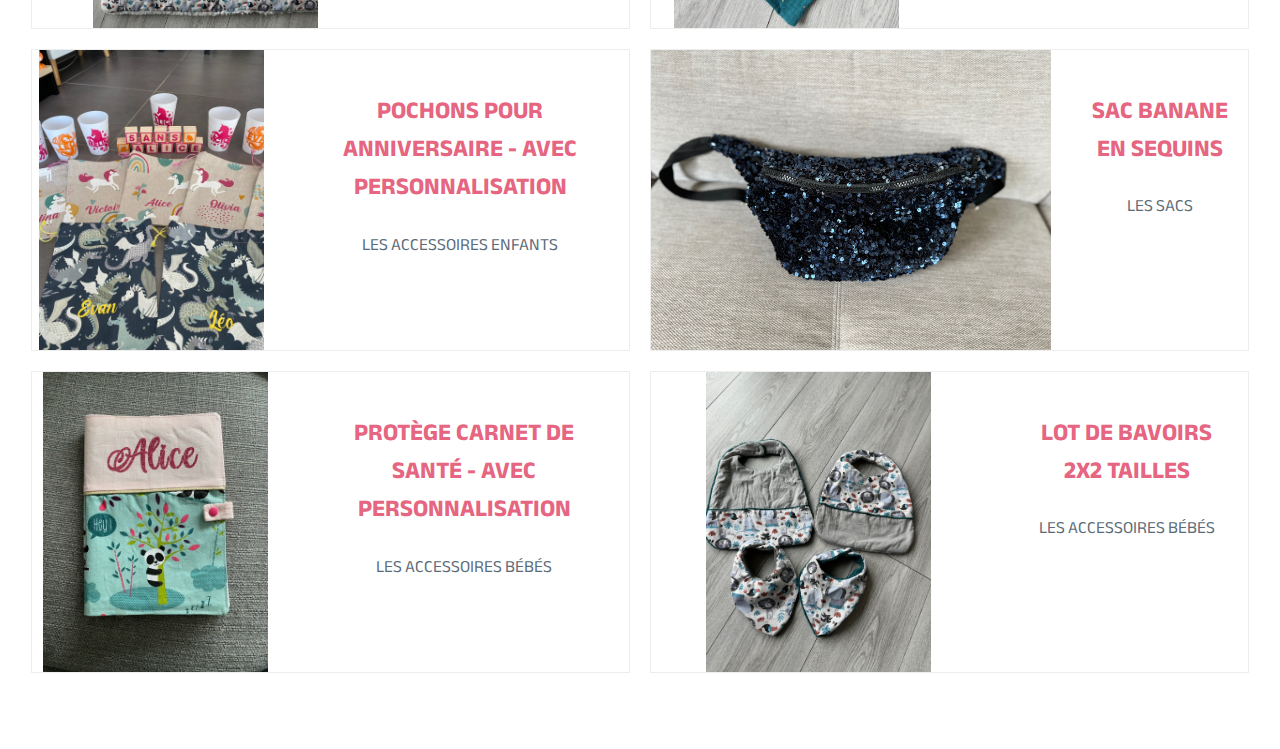
==== commit ea57997c: "Update photos.html" ====
--- a/Couture/photos.html
+++ b/Couture/photos.html
@@ -65,7 +65,7 @@
                 <div class="grid">
                     <div class="grid_item">
                         <div class="card" data-category="sac">
-                            <img src="/Couture/realisations/banane.JPG" alt="Sac banane" class="card_image">
+                            <img src="./realisations/banane.JPG" alt="Sac banane" class="card_image">
                             <div class="card_inner">
                                 <h3 class="card_title">Sac banane en velours cotelé beige</h3>
                                 <p class="category">Les sacs </p>
@@ -137,9 +137,9 @@
                     </div>
                     <div class="grid_item">
                         <div class="card" data-category="enf">
-                            <img src="/Couture/realisations/barrette.JPG" alt="barettes pour les cheveux" class="card_image">
-                            <div class="card_inner">
-                                <h3 class="card_title">Barettes pour les cheveux</h3>
+                            <img src="./realisations/barrette.JPG" alt="barrettes pour les cheveux" class="card_image">
+                            <div class="card_inner">
+                                <h3 class="card_title">Barrettes pour les cheveux</h3>
                                 <p class="category">Les accessoires enfants</p>
                             </div>
                             <div class="card_overlay">
@@ -209,7 +209,7 @@
                     </div>
                     <div class="grid_item">
                         <div class="card" data-category="bb">
-                            <img src="/Couture/realisations/Bavoir.jpg" alt="Bavoir grand modèle" class="card_image">
+                            <img src="./realisations/Bavoir.jpg" alt="Bavoir grand modèle" class="card_image">
                             <div class="card_inner">
                                 <h3 class="card_title">Bavoir pour bébé grand modèle - avec personnalisation</h3>
                                 <p class="category">Les accessoires pour bébés</p>
@@ -221,7 +221,7 @@
                     </div>
                     <div class="grid_item">
                         <div class="card" data-category="enf">
-                            <img src="/Couture/realisations/barettes et porte barettes.jpg" alt="barettes et porte barettes" class="card_image">
+                            <img src="./realisations/barettes et porte barettes.jpg" alt="barrettes et porte barettes" class="card_image">
                             <div class="card_inner">
                                 <h3 class="card_title">Barrettes et porte barettes</h3>
                                 <p class="category">Les accessoires enfants</p>
@@ -233,7 +233,7 @@
                     </div>
                     <div class="grid_item">
                         <div class="card" data-category="bb">
-                            <img src="/Couture/realisations/bavoir bandanas.jpg" alt="Bavoirs bandanas" class="card_image">
+                            <img src="./realisations/bavoir bandanas.jpg" alt="Bavoirs bandanas" class="card_image">
                             <div class="card_inner">
                                 <h3 class="card_title">Bavoirs bandanas</h3>
                                 <p class="category">Les accessoires bébés</p>
@@ -245,7 +245,7 @@
                     </div>
                     <div class="grid_item">
                         <div class="card" data-category="enf">
-                            <img src="/Couture/realisations/chouchoux.jpg" alt="Chouchoux pour les cheveux" class="card_image">
+                            <img src="./realisations/chouchoux.jpg" alt="Chouchoux pour les cheveux" class="card_image">
                             <div class="card_inner">
                                 <h3 class="card_title">Chouchoux pour les cheveux</h3>
                                 <p class="category">Les accessoires enfants</p>
@@ -257,7 +257,7 @@
                     </div>
                     <div class="grid_item">
                         <div class="card" data-category="bb">
-                            <img src="/Couture/realisations/couverture personnalisée.jpg" alt="Couverture personnalisée" class="card_image">
+                            <img src="./realisations/couverture personnalisée.jpg" alt="Couverture personnalisée" class="card_image">
                             <div class="card_inner">
                                 <h3 class="card_title">Couverture - avec personnalisation</h3>
                                 <p class="category">Les accessoires bébés </p>
@@ -269,7 +269,7 @@
                     </div>
                     <div class="grid_item">
                         <div class="card" data-category="bb">
-                            <img src="/Couture/realisations/doudou minky.jpg" alt="doudou minky" class="card_image">
+                            <img src="./realisations/doudou minky.jpg" alt="doudou minky" class="card_image">
                             <div class="card_inner">
                                 <h3 class="card_title">Doudou en velours minky</h3>
                                 <p class="category">Les accessoires bébés</p>
@@ -281,7 +281,7 @@
                     </div>
                     <div class="grid_item">
                         <div class="card" data-category="sac">
-                            <img src="/Couture/realisations/ensemble sac panière et pochette.jpg" alt="ensemble sac panière et pochette" class="card_image">
+                            <img src="./realisations/ensemble sac panière et pochette.jpg" alt="ensemble sac panière et pochette" class="card_image">
                             <div class="card_inner">
                                 <h3 class="card_title">Ensemble sac panière et sa pochette assortie</h3>
                                 <p class="category">Les sacs</p>
@@ -293,7 +293,7 @@
                     </div>
                     <div class="grid_item">
                         <div class="card" data-category="bb">
-                            <img src="/Couture/realisations/hochet.jpg" alt="hochet" class="card_image">
+                            <img src="./realisations/hochet.jpg" alt="hochet" class="card_image">
                             <div class="card_inner">
                                 <h3 class="card_title">Hochet</h3>
                                 <p class="category">Les accessoires bébés</p>
@@ -305,7 +305,7 @@
                     </div>
                     <div class="grid_item">
                         <div class="card" data-category="enf">
-                            <img src="/Couture/realisations/livre coloriage.jpg" alt="Livre de coloriage lavable" class="card_image">
+                            <img src="./realisations/livre coloriage.jpg" alt="Livre de coloriage lavable" class="card_image">
                             <div class="card_inner">
                                 <h3 class="card_title">Livre de coloriage lavable - avec personnalisation</h3>
                                 <p class="category">Les accessoires enfants </p>
@@ -317,7 +317,7 @@
                     </div>
                     <div class="grid_item">
                         <div class="card" data-category="sac">
-                            <img src="/Couture/realisations/panier.jpg" alt="panier" class="card_image">
+                            <img src="./realisations/panier.jpg" alt="panier" class="card_image">
                             <div class="card_inner">
                                 <h3 class="card_title">Panier</h3>
                                 <p class="category">Les sacs</p>
@@ -329,7 +329,7 @@
                     </div>
                     <div class="grid_item">
                         <div class="card" data-category="sac">
-                            <img src="/Couture/realisations/sac besace 2.jpg" alt="Sac besace" class="card_image">
+                            <img src="./realisations/sac besace 2.jpg" alt="Sac besace" class="card_image">
                             <div class="card_inner">
                                 <h3 class="card_title">Sac besace en simili cuir</h3>
                                 <p class="category">Les sacs</p>
@@ -341,19 +341,19 @@
                     </div>
                     <div class="grid_item">
                         <div class="card" data-category="sac">
-                            <img src="/Couture/realisations/sac besace.jpg" alt="Sac besace" class="card_image">
-                            <div class="card_inner">
-                                <h3 class="card_title">Sac besace en simili cuir et tissus</h3>
-                                <p class="category">Les sacs</p>
-                            </div>
-                            <div class="card_overlay">
-                                <a href="#" class="card_link">+</a>
-                            </div>
-                        </div>
-                    </div>
-                    <div class="grid_item">
-                        <div class="card" data-category="sac">
-                            <img src="/Couture/realisations/sac d'école 2.jpg" alt="Sac d'école ou de crèche" class="card_image">
+                            <img src="./realisations/sac besace.jpg" alt="Sac besace" class="card_image">
+                            <div class="card_inner">
+                                <h3 class="card_title">Sac besace en velours et tissus</h3>
+                                <p class="category">Les sacs</p>
+                            </div>
+                            <div class="card_overlay">
+                                <a href="#" class="card_link">+</a>
+                            </div>
+                        </div>
+                    </div>
+                    <div class="grid_item">
+                        <div class="card" data-category="sac">
+                            <img src="./realisations/sac d'école 2.jpg" alt="Sac d'école ou de crèche" class="card_image">
                             <div class="card_inner">
                                 <h3 class="card_title">Sac d'école ou de crèche  - avec personnalisation</h3>
                                 <p class="category">Les sacs</p>
@@ -365,7 +365,7 @@
                     </div>
                     <div class="grid_item">
                         <div class="card" data-category="sac">
-                            <img src="/Couture/realisations/sac d'école 3.jpg" alt="Sac d'école ou de crèche" class="card_image">
+                            <img src="./realisations/sac d'école 3.jpg" alt="Sac d'école ou de crèche" class="card_image">
                             <div class="card_inner">
                                 <h3 class="card_title">Sac d'école ou de crèche - avec personnalisation</h3>
                                 <p class="category">Les sacs</p>
@@ -377,7 +377,7 @@
                     </div>
                     <div class="grid_item">
                         <div class="card" data-category="sac">
-                            <img src="/Couture/realisations/sac d'école.jpg" alt="Sac d'école ou de crèche" class="card_image">
+                            <img src="./realisations/sac d'école.jpg" alt="Sac d'école ou de crèche" class="card_image">
                             <div class="card_inner">
                                 <h3 class="card_title">Sac d'école ou de crèche  - avec personnalisation</h3>
                                 <p class="category">Les sacs</p>
@@ -389,7 +389,7 @@
                     </div>
                     <div class="grid_item">
                         <div class="card" data-category="sac">
-                            <img src="/Couture/realisations/sac de sport.jpg" alt="Sac de sport" class="card_image">
+                            <img src="./realisations/sac de sport.jpg" alt="Sac de sport" class="card_image">
                             <div class="card_inner">
                                 <h3 class="card_title">Sac de sport</h3>
                                 <p class="category">Les sacs</p>
@@ -401,7 +401,7 @@
                     </div>
                     <div class="grid_item">
                         <div class="card" data-category="enf">
-                            <img src="/Couture/realisations/souris dent de lait.jpg" alt="Souris pour les dents de lait" class="card_image">
+                            <img src="./realisations/souris dent de lait.jpg" alt="Souris pour les dents de lait" class="card_image">
                             <div class="card_inner">
                                 <h3 class="card_title">Souris pour les dents de lait</h3>
                                 <p class="category">Les accessoires enfants</p>
@@ -413,7 +413,7 @@
                     </div>
                     <div class="grid_item">
                         <div class="card" data-category="sac">
-                            <img src="/Couture/realisations/tote bag.jpg" alt="Tote bag" class="card_image">
+                            <img src="./realisations/tote bag.jpg" alt="Tote bag" class="card_image">
                             <div class="card_inner">
                                 <h3 class="card_title">Tote bag - avec personnalisation</h3>
                                 <p class="category">Les sacs</p>
@@ -425,7 +425,7 @@
                     </div>
                     <div class="grid_item">
                         <div class="card" data-category="ad">
-                            <img src="/Couture/realisations/5FC841A7-3C4C-4F72-9502-1A6CC936260A.JPG" alt="Pochons de lavande" class="card_image">
+                            <img src="./realisations/5FC841A7-3C4C-4F72-9502-1A6CC936260A.JPG" alt="Pochons de lavande" class="card_image">
                             <div class="card_inner">
                                 <h3 class="card_title">Pochons de lavande</h3>
                                 <p class="category">Les accessoires adultes</p>
@@ -437,7 +437,7 @@
                     </div>
                     <div class="grid_item">
                         <div class="card" data-category="bij">
-                            <img src="/Couture/realisations/boucles d'oreilles.jpg" alt="Boucles d'oreilles" class="card_image">
+                            <img src="./realisations/boucles d'oreilles.jpg" alt="Boucles d'oreilles" class="card_image">
                             <div class="card_inner">
                                 <h3 class="card_title">Boucles d'oreilles en simili cuir</h3>
                                 <p class="category">Les bijoux</p>
@@ -449,7 +449,7 @@
                     </div>
                     <div class="grid_item">
                         <div class="card" data-category="vet">
-                            <img src="/Couture/realisations/jupe bleue.JPG" alt="Jupe bleue" class="card_image">
+                            <img src="./realisations/jupe bleue.JPG" alt="Jupe bleue" class="card_image">
                             <div class="card_inner">
                                 <h3 class="card_title">Jupe bleue en velours milleraies</h3>
                                 <p class="category">Les vêtements </p>
@@ -461,7 +461,7 @@
                     </div>
                     <div class="grid_item">
                         <div class="card" data-category="vet">
-                            <img src="/Couture/realisations/jupe.jpg" alt="Jupe jaune" class="card_image">
+                            <img src="./realisations/jupe.jpg" alt="Jupe jaune" class="card_image">
                             <div class="card_inner">
                                 <h3 class="card_title">Jupe jaune</h3>
                                 <p class="category">Les vêtements</p>
@@ -473,7 +473,7 @@
                     </div>
                     <div class="grid_item">
                         <div class="card" data-category="bb">
-                            <img src="/Couture/realisations/couverture polaire.jpg" alt="Couvertaire polaire" class="card_image">
+                            <img src="./realisations/couverture polaire.jpg" alt="Couvertaire polaire" class="card_image">
                             <div class="card_inner">
                                 <h3 class="card_title">Couverture en polaire</h3>
                                 <p class="category">Les accessoires bébés</p>
@@ -485,7 +485,7 @@
                     </div>
                     <div class="grid_item">
                         <div class="card" data-category="bb">
-                            <img src="/Couture/realisations/doudou coton.jpg" alt="doudou" class="card_image">
+                            <img src="./realisations/doudou coton.jpg" alt="doudou" class="card_image">
                             <div class="card_inner">
                                 <h3 class="card_title">Doudou en coton et double gaze de coton</h3>
                                 <p class="category">Les accessoires bébés</p>
@@ -497,7 +497,7 @@
                     </div>
                     <div class="grid_item">
                         <div class="card" data-category="enf">
-                            <img src="/Couture/realisations/pochons.jpg" alt="Pochons pour anniversaire" class="card_image">
+                            <img src="./realisations/pochons.jpg" alt="Pochons pour anniversaire" class="card_image">
                             <div class="card_inner">
                                 <h3 class="card_title">Pochons pour anniversaire  - avec personnalisation</h3>
                                 <p class="category">Les accessoires enfants</p>
@@ -509,7 +509,7 @@
                     </div>
                     <div class="grid_item">
                         <div class="card" data-category="sac">
-                            <img src="/Couture/realisations/Sac banane sequins.jpg" alt="Sac banane en sequins" class="card_image">
+                            <img src="./realisations/Sac banane sequins.jpg" alt="Sac banane en sequins" class="card_image">
                             <div class="card_inner">
                                 <h3 class="card_title">Sac banane en sequins</h3>
                                 <p class="category">Les sacs</p>
@@ -521,7 +521,7 @@
                     </div>
                     <div class="grid_item">
                         <div class="card" data-category="bb">
-                            <img src="/Couture/realisations/protège carnet de santé.jpg" alt="Protège carnet de santé" class="card_image">
+                            <img src="./realisations/protège carnet de santé.jpg" alt="Protège carnet de santé" class="card_image">
                             <div class="card_inner">
                                 <h3 class="card_title">Protège carnet de santé - avec personnalisation</h3>
                                 <p class="category">Les accessoires bébés</p>
@@ -533,7 +533,7 @@
                     </div>
                     <div class="grid_item">
                         <div class="card" data-category="bb">
-                            <img src="/Couture/realisations/Bavoirs.jpg" alt="Bavoirs" class="card_image">
+                            <img src="./realisations/Bavoirs.jpg" alt="Bavoirs" class="card_image">
                             <div class="card_inner">
                                 <h3 class="card_title">Lot de bavoirs 2x2 tailles</h3>
                                 <p class="category">Les accessoires bébés</p>
@@ -548,4 +548,4 @@
             </div>
         </section>
     </body>
-</html>+</html>
